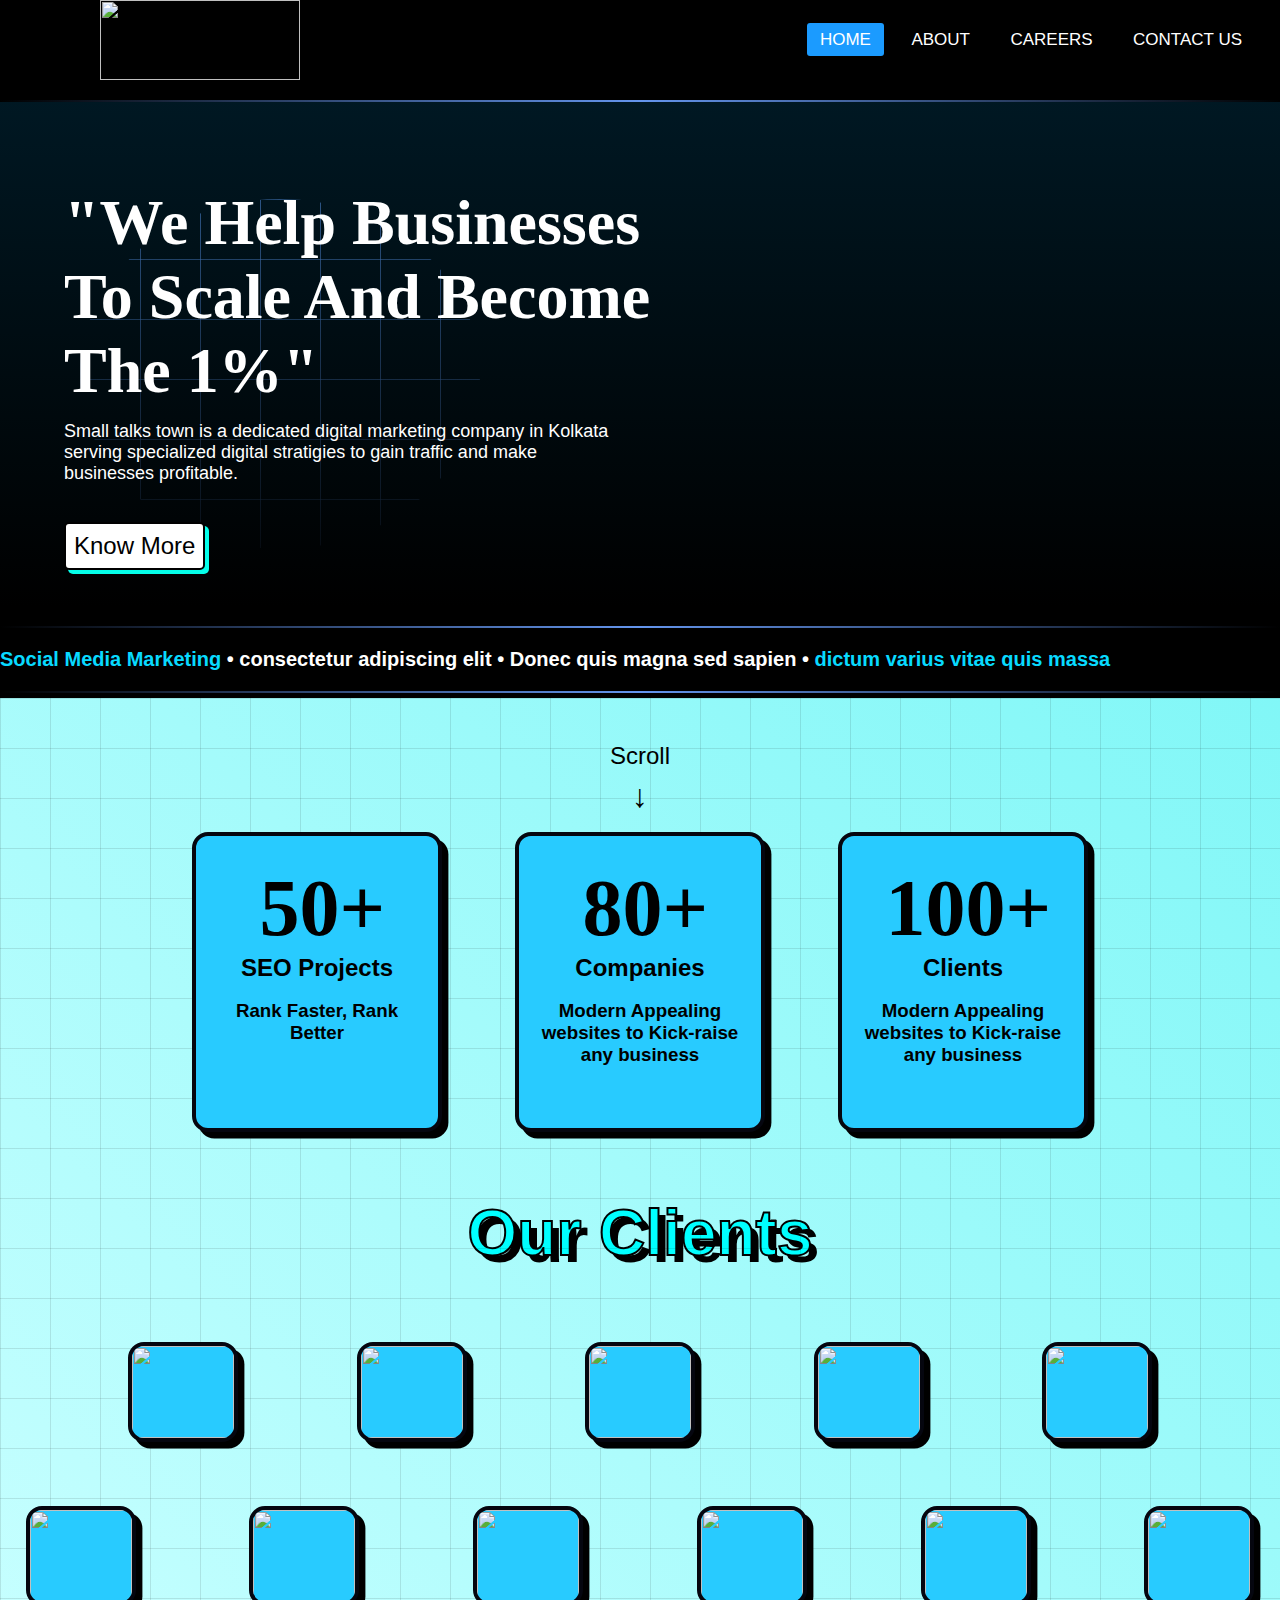
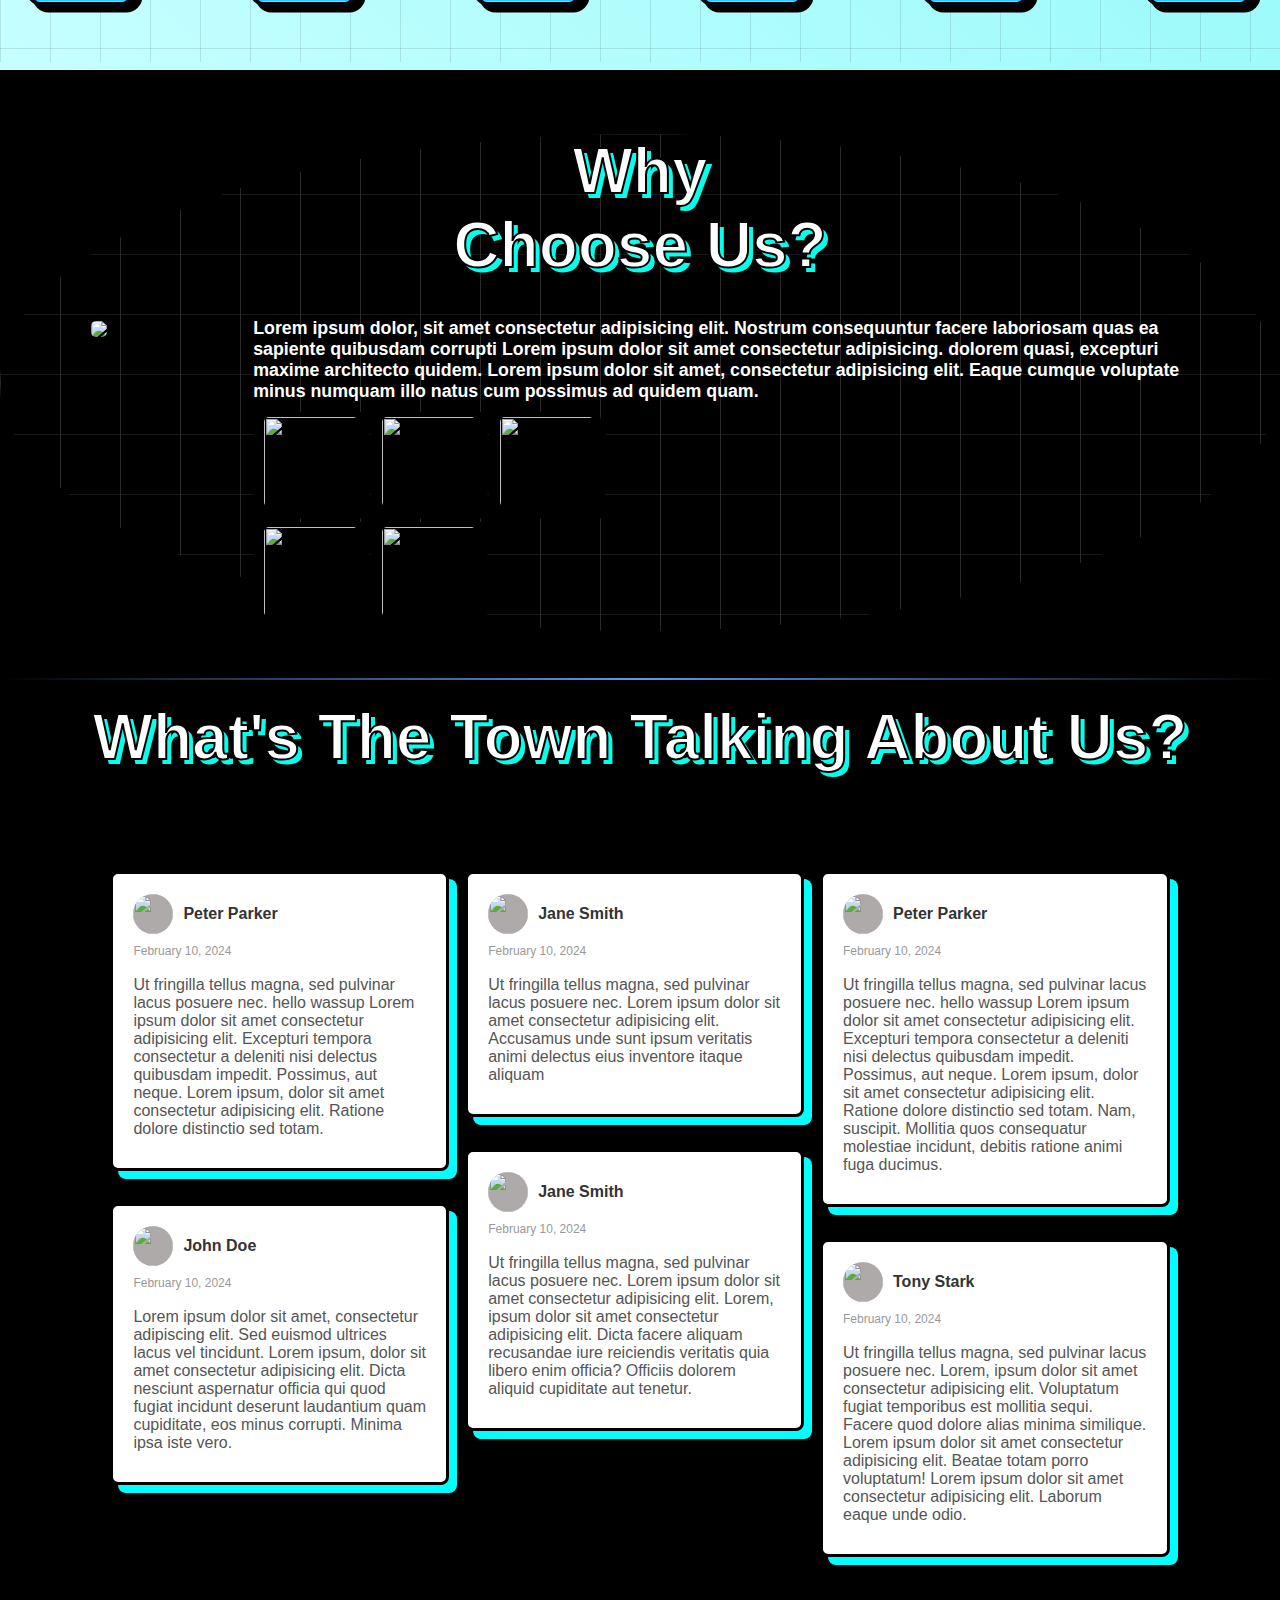
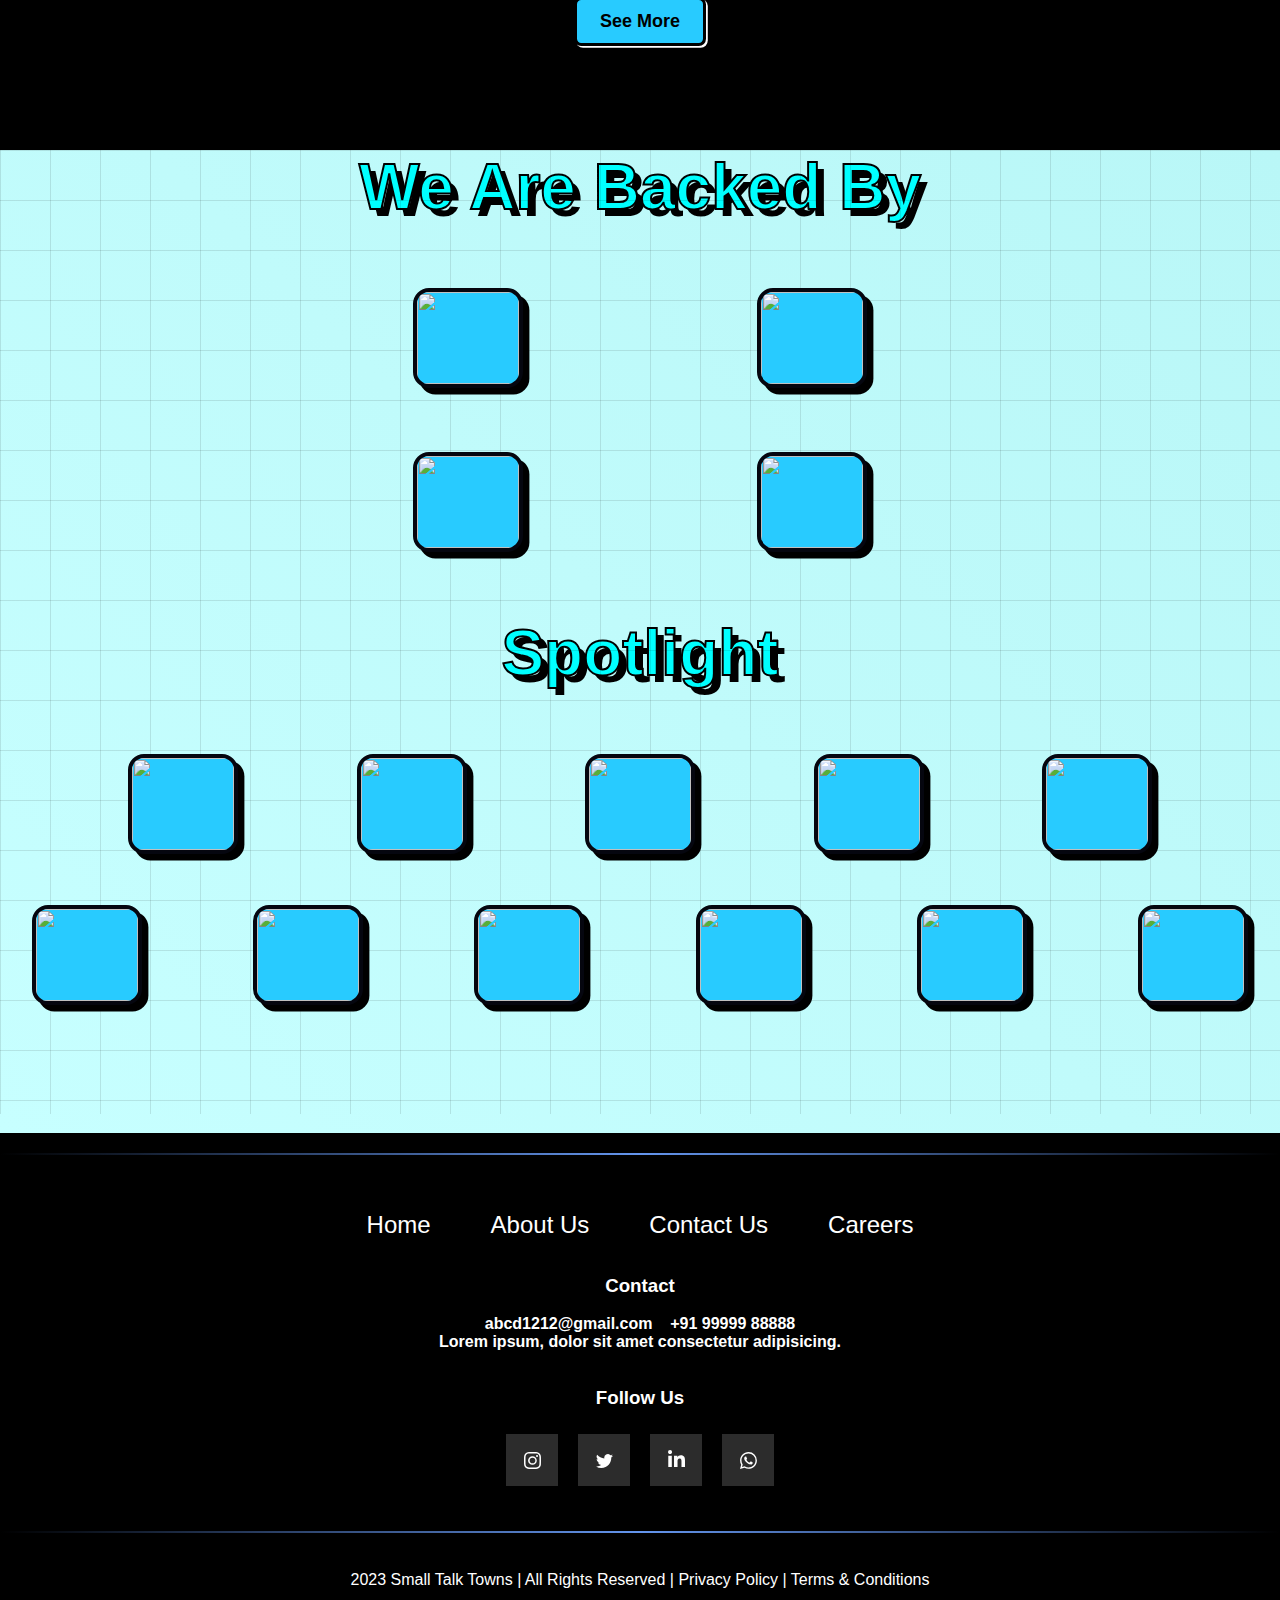
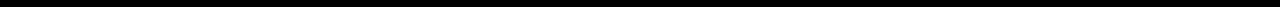
==== index.html @ f220e76e "changes" ====
<!DOCTYPE html>
<html lang="en" dir="ltr">

<head>
    <meta charset="utf-8">
    <title>Think Different</title>
    <meta name="viewport" content="width=device-width, initial-scale=1.0">
    <link rel="stylesheet" href="style.css">
    <link rel="stylesheet" href="https://cdnjs.cloudflare.com/ajax/libs/font-awesome/5.15.3/css/all.min.css"/>
</head>

<body>
    <nav id="home">
        <input type="checkbox" id="check">
        <label for="check" class="checkbtn">
            <i class="fas fa-bars"></i>
        </label>
        <label class="logo"><img src="assets/Thinklogo.png" height="80px" width="200px"></label>
        <ul id="wert">
            <li><a class="active" href="index.html">Home</a></li>
            <li><a href="about.html">About</a></li>
            <li><a href="careers.html">Careers</a></li>
            <li><a href="contact.html">Contact Us</a></li>
        </ul>
    </nav>
    <div class="main">
        <hr>
        <div class="gridlines">
        </div>
        <h1>"We Help Businesses <br> To Scale And
            Become <br> The 1%"
        </h1>
        <div class="sub-text">
            <p>Small talks town is a dedicated digital marketing company in Kolkata <br> serving specialized digital
                stratigies to gain traffic and make <br>
                businesses profitable.</p>
        </div>
        <div class="btn1">
            <button class="cta">Know More</button>
        </div>
        <br><br>
    </div>
    <hr>  
    <div class="scrolling-text-container">
        <div class="scrolling-text">
            <span class="highlight">Social Media Marketing</span> &bull; consectetur adipiscing elit &bull; Donec quis
            magna sed sapien &bull; <span class="highlight">dictum varius vitae quis massa</span>
        </div>
        <hr>
    </div>
    <div class="bgbro">
        <br>
        <p style="text-align: center; color: black; font-size: x-large;" class="prop">Scroll <br> <br>
            <span class="downarrow">&darr;</span>
        </p>
        <div class="next">
            <div class="card">
                <h1>50+</h1>
                <h2>SEO Projects</h2><br>
                <h3>Rank Faster, Rank Better
                </h3>
            </div>
            <div class="card">
                <h1>80+</h1>
                <h2>Companies</h2><br>
                <h3>Modern Appealing websites to Kick-raise any business
                </h3>
            </div>
            <div class="card">
                <h1>100+</h1>
                <h2>Clients</h2><br>
                <h3>Modern Appealing websites to Kick-raise any business
                </h3>
            </div>


        </div>
        <div class="bg2">
            <h1>
                <h2 style="text-align: center; color: rgb(0, 255, 255);
                font-size: 4rem;
                font-weight: bolder;
                font-family: sans-serif;
                -webkit-text-stroke: 2px #000000;
                text-shadow: 7px 7px 0px #000000;">Our Clients</h2>
            </h1>
            <br><br><br><br>
            <div class="ourClients">
                <div class="card-if">
                    <img src="assets/google-logo-9822.png">
                </div>
                <div class="card-if">
                    <img src="assets/logo-chatgpt-png-42635.png" alt="">
                </div>
                <div class="card-if">
                    <img src="assets/google-logo-9822.png" alt="">
                </div>
                <div class="card-if">
                    <img src="assets/whatsapp-logo-png-2259.png" alt="">
                </div>
                <div class="card-if">
                    <img src="assets/spotify-logo-png-7053.png" alt="">
                </div>
            </div>
            <div class="usClients">
                <div class="card-if">
                    <img src="assets/whatsapp-logo-png-2259.png" alt="">
                </div>
                <div class="card-if">
                    <img src="assets/logo-chatgpt-png-42635.png" alt="">
                </div>
                <div class="card-if">
                    <img src="assets/spotify-logo-png-7053.png" alt="">
                </div>
                <div class="card-if">
                    <img src="assets/whatsapp-logo-png-2259.png" alt="">
                </div>
                <div class="card-if">
                    <img src="assets/logo-chatgpt-png-42635.png" alt="">
                </div>
                <div class="card-if">
                    <img src="assets/spotify-logo-png-7053.png" alt="">
                </div>
            </div>
        </div>
    </div>
    <div class="chooseus">
        <div class="gridlines"></div>
        <h2 style="text-align: center; color: rgb(255, 255, 255);
        font-size: 4rem;
        font-weight: bolder;
        font-family: sans-serif;
        -webkit-text-stroke: 2px #000000;
        text-shadow: 5px 5px 0px #05ffea;">Why <br> Choose Us?</h2><br><br>
        <div class="abc">
            <div class="img1">
                <img src="assets/pexels-fauxels-3184357.jpg">
            </div>
            <div class="write">
                <div class="writup">
                    <h3>Lorem ipsum dolor, sit amet consectetur adipisicing elit. Nostrum consequuntur
                        facere laboriosam quas ea sapiente quibusdam corrupti Lorem ipsum dolor sit amet consectetur adipisicing.
                        dolorem quasi, excepturi maxime architecto quidem. Lorem ipsum dolor sit amet, consectetur adipisicing elit. Eaque cumque voluptate minus numquam illo natus cum possimus ad quidem quam.
                    </h3>
                </div>
                <div class="crds">
                    <div class="card-if"><img src="assets/2.jpg" alt=""></div>
                    <div class="card-if"><img src="assets/1.jpg" alt=""></div>
                    <div class="card-if"><img src="assets/4.jpg" alt=""></div>
                </div>
                <div class="crds">
                    <div class="card-if"><img src="assets/5.jpg" alt=""></div>
                    <div class="card-if"><img src="assets/3.jpg" alt=""></div>
                </div>
            </div>            
        </div>
    </div>
    <br><br>
    <hr>
    <div class="comments">
        <div class="talk">
            <h2 style="text-align: center; color: rgb(255, 255, 255);
            font-size: 4rem;
            font-weight: bolder;
            font-family: sans-serif;
            -webkit-text-stroke: 2px #000000;
            text-shadow: 5px 5px 0px #05ffea;">What's The Town Talking About Us?</h2>
        </div>
        <div class="users">
            <div class="column1">
                <div class="usecard">
                    <div class="user-info">
                        <img class="user-photo" src="">
                        <div class="user-name">Peter Parker</div>
                    </div>
                    <div class="comment-date">
                        February 10, 2024
                    </div><br>
                    <div class="comment-text">
                        Ut fringilla tellus magna, sed pulvinar lacus posuere nec. hello wassup Lorem ipsum dolor sit
                        amet
                        consectetur adipisicing elit. Excepturi tempora consectetur a deleniti nisi delectus quibusdam
                        impedit. Possimus, aut neque. Lorem ipsum, dolor sit amet consectetur adipisicing elit. Ratione
                        dolore distinctio sed totam.
                    </div>
                    
                </div>
                <div class="usecard">
                    <div class="user-info">
                        <img class="user-photo" src="" alt="">
                        <div class="user-name">John Doe</div>
                    </div>
                    <div class="comment-date">
                        February 10, 2024
                    </div><br>
                    <div class="comment-text">
                        Lorem ipsum dolor sit amet, consectetur adipiscing elit. Sed euismod ultrices lacus vel
                        tincidunt.
                        Lorem ipsum, dolor sit amet consectetur adipisicing elit. Dicta nesciunt aspernatur officia qui
                        quod
                        fugiat incidunt deserunt laudantium quam cupiditate, eos minus corrupti. Minima ipsa iste vero.
                    </div>
                </div>
            </div>
            <div class="column2">
                <div class="usecard">
                    <div class="user-info">
                        <img class="user-photo" src="" alt="">
                        <div class="user-name">Jane Smith</div>
                    </div>
                    <div class="comment-date">
                        February 10, 2024
                    </div><br>
                    <div class="comment-text">
                        Ut fringilla tellus magna, sed pulvinar lacus posuere nec. Lorem ipsum dolor sit amet
                        consectetur
                        adipisicing elit. Accusamus unde sunt ipsum veritatis animi delectus eius inventore itaque
                        aliquam
                    </div>
                </div>
                <div class="usecard">
                    <div class="user-info">
                        <img class="user-photo" src="" alt="">
                        <div class="user-name">Jane Smith</div>
                    </div>
                    <div class="comment-date">
                        February 10, 2024
                    </div><br>
                    <div class="comment-text">
                        Ut fringilla tellus magna, sed pulvinar lacus posuere nec. Lorem ipsum dolor sit amet
                        consectetur
                        adipisicing elit. Lorem, ipsum dolor sit amet consectetur adipisicing elit. Dicta facere aliquam
                        recusandae iure reiciendis veritatis quia libero enim officia? Officiis dolorem aliquid
                        cupiditate aut tenetur.
                    </div>
                </div>
            </div>
            <div class="column3">
                <div class="usecard">
                    <div class="user-info">
                        <img class="user-photo" src="">
                        <div class="user-name">Peter Parker</div>
                    </div>
                    <div class="comment-date">
                        February 10, 2024
                    </div><br>
                    <div class="comment-text">
                        Ut fringilla tellus magna, sed pulvinar lacus posuere nec. hello wassup Lorem ipsum dolor sit
                        amet
                        consectetur adipisicing elit. Excepturi tempora consectetur a deleniti nisi delectus quibusdam
                        impedit. Possimus, aut neque. Lorem ipsum, dolor sit amet consectetur adipisicing elit. Ratione
                        dolore distinctio sed totam. Nam, suscipit. Mollitia quos consequatur molestiae incidunt,
                        debitis
                        ratione animi fuga ducimus.
                    </div>
                </div>
                <div class="usecard">
                    <div class="user-info">
                        <img class="user-photo" src="" alt="">
                        <div class="user-name">Tony Stark</div>
                    </div>
                    <div class="comment-date">
                        February 10, 2024
                    </div><br>
                    <div class="comment-text">
                        Ut fringilla tellus magna, sed pulvinar lacus posuere nec.
                        Lorem, ipsum dolor sit amet consectetur adipisicing elit. Voluptatum fugiat temporibus est
                        mollitia sequi. Facere quod dolore alias minima similique. Lorem ipsum dolor sit amet
                        consectetur adipisicing elit. Beatae totam porro voluptatum! Lorem ipsum dolor sit amet
                        consectetur adipisicing elit. Laborum eaque unde odio.
                    </div>
                </div>
            </div>
        </div>
      <div class="nicebutton"><button class="nice">See More</button></div><br><br><br><br>
    </div>
    <div class="bgchange">
        <div class="backed">
            <div class="talk">
                <h2 style="text-align: center; color: rgb(0, 255, 255);
                font-size: 4rem;
                font-weight: bolder;
                font-family: sans-serif;
                -webkit-text-stroke: 2px #000000;
                text-shadow: 7px 7px 0px #000000;">We Are Backed By</h2>
            </div>
            <div class="cds">
                <div class="card-if plus">
                    <img src="assets/google-logo-9822.png">
                </div>
                <div class="card-if plus">
                    <img src="assets/spotify-logo-png-7053.png" alt="">
                </div>
            </div>
            <div class="cds">
                <div class="card-if plus">
                    <img src="assets/logo-chatgpt-png-42635.png">
                </div>
                <div class="card-if plus">
                    <img src="assets/spotify-logo-png-7053.png" alt="">
                </div>
            </div>
        </div>
        <div class="spotlight">
            <div class="talk plu">
                <h2 style="text-align: center; color: rgb(0, 255, 255);
                font-size: 4rem;
                font-weight: bolder;
                font-family: sans-serif;
                -webkit-text-stroke: 2px #000000;
                text-shadow: 7px 7px 0px #000000;">Spotlight</h2>
            </div>
            <div class="cds1">
                <div class="card-if">
                    <img src="assets/google-logo-9822.png">
                </div>
                <div class="card-if">
                    <img src="assets/spotify-logo-png-7053.png" alt="">
                </div>
                <div class="card-if">
                    <img src="assets/logo-chatgpt-png-42635.png" alt="">
                </div>
                <div class="card-if">
                    <img src="assets/spotify-logo-png-7053.png" alt="">
                </div>
                <div class="card-if">
                    <img src="assets/google-logo-9822.png">
                </div>
            </div>
            <div class="cds2">
                <div class="card-if">
                    <img src="assets/whatsapp-logo-png-2259.png" alt="">
                </div>
                <div class="card-if">
                    <img src="assets/logo-chatgpt-png-42635.png" alt="">
                </div>
                <div class="card-if">
                    <img src="assets/whatsapp-logo-png-2259.png">
                </div>
                <div class="card-if">
                    <img src="assets/whatsapp-logo-png-2259.png" alt="">
                </div>
                <div class="card-if">
                    <img src="assets/logo-chatgpt-png-42635.png" alt="">
                </div>
                <div class="card-if">
                    <img src="assets/whatsapp-logo-png-2259.png">
                </div>
            </div>
        </div>
    </div>
    <hr><br><br>
    <footer>
        <div class="hme">
            <ul>
                <li><a href="index.html">Home</a></li>
                <li><a href="about.html">About Us</a>
                </li>
                <li><a href="contact.html">Contact Us</a></li>
                <li><a href="careers.html">Careers</a></li>
            </ul>
        </div><br><br>
        <h3>
            Contact
        </h3><br>
        <h4>
            abcd1212@gmail.com &nbsp;&nbsp; +91 99999 88888 <br>
            Lorem ipsum, dolor sit amet consectetur adipisicing.
        </h4><br> <br>
        <h3>Follow Us</h3>
        <div class="follow">
            <a href="" class="socialContainer containerOne">
                <svg class="socialSvg instagramSvg" viewBox="0 0 16 16">
                    <path
                        d="M8 0C5.829 0 5.556.01 4.703.048 3.85.088 3.269.222 2.76.42a3.917 3.917 0 0 0-1.417.923A3.927 3.927 0 0 0 .42 2.76C.222 3.268.087 3.85.048 4.7.01 5.555 0 5.827 0 8.001c0 2.172.01 2.444.048 3.297.04.852.174 1.433.372 1.942.205.526.478.972.923 1.417.444.445.89.719 1.416.923.51.198 1.09.333 1.942.372C5.555 15.99 5.827 16 8 16s2.444-.01 3.298-.048c.851-.04 1.434-.174 1.943-.372a3.916 3.916 0 0 0 1.416-.923c.445-.445.718-.891.923-1.417.197-.509.332-1.09.372-1.942C15.99 10.445 16 10.173 16 8s-.01-2.445-.048-3.299c-.04-.851-.175-1.433-.372-1.941a3.926 3.926 0 0 0-.923-1.417A3.911 3.911 0 0 0 13.24.42c-.51-.198-1.092-.333-1.943-.372C10.443.01 10.172 0 7.998 0h.003zm-.717 1.442h.718c2.136 0 2.389.007 3.232.046.78.035 1.204.166 1.486.275.373.145.64.319.92.599.28.28.453.546.598.92.11.281.24.705.275 1.485.039.843.047 1.096.047 3.231s-.008 2.389-.047 3.232c-.035.78-.166 1.203-.275 1.485a2.47 2.47 0 0 1-.599.919c-.28.28-.546.453-.92.598-.28.11-.704.24-1.485.276-.843.038-1.096.047-3.232.047s-2.39-.009-3.233-.047c-.78-.036-1.203-.166-1.485-.276a2.478 2.478 0 0 1-.92-.598 2.48 2.48 0 0 1-.6-.92c-.109-.281-.24-.705-.275-1.485-.038-.843-.046-1.096-.046-3.233 0-2.136.008-2.388.046-3.231.036-.78.166-1.204.276-1.486.145-.373.319-.64.599-.92.28-.28.546-.453.92-.598.282-.11.705-.24 1.485-.276.738-.034 1.024-.044 2.515-.045v.002zm4.988 1.328a.96.96 0 1 0 0 1.92.96.96 0 0 0 0-1.92zm-4.27 1.122a4.109 4.109 0 1 0 0 8.217 4.109 4.109 0 0 0 0-8.217zm0 1.441a2.667 2.667 0 1 1 0 5.334 2.667 2.667 0 0 1 0-5.334z">
                    </path>
                </svg>
            </a>

            <a href="" class="socialContainer containerTwo">
                <svg class="socialSvg twitterSvg" viewBox="0 0 16 16">
                    <path
                        d="M5.026 15c6.038 0 9.341-5.003 9.341-9.334 0-.14 0-.282-.006-.422A6.685 6.685 0 0 0 16 3.542a6.658 6.658 0 0 1-1.889.518 3.301 3.301 0 0 0 1.447-1.817 6.533 6.533 0 0 1-2.087.793A3.286 3.286 0 0 0 7.875 6.03a9.325 9.325 0 0 1-6.767-3.429 3.289 3.289 0 0 0 1.018 4.382A3.323 3.323 0 0 1 .64 6.575v.045a3.288 3.288 0 0 0 2.632 3.218 3.203 3.203 0 0 1-.865.115 3.23 3.23 0 0 1-.614-.057 3.283 3.283 0 0 0 3.067 2.277A6.588 6.588 0 0 1 .78 13.58a6.32 6.32 0 0 1-.78-.045A9.344 9.344 0 0 0 5.026 15z">
                    </path>
                </svg>
            </a>

            <a href="" class="socialContainer containerThree">
                <svg class="socialSvg linkdinSvg" viewBox="0 0 448 512">
                    <path
                        d="M100.28 448H7.4V148.9h92.88zM53.79 108.1C24.09 108.1 0 83.5 0 53.8a53.79 53.79 0 0 1 107.58 0c0 29.7-24.1 54.3-53.79 54.3zM447.9 448h-92.68V302.4c0-34.7-.7-79.2-48.29-79.2-48.29 0-55.69 37.7-55.69 76.7V448h-92.78V148.9h89.08v40.8h1.3c12.4-23.5 42.69-48.3 87.88-48.3 94 0 111.28 61.9 111.28 142.3V448z">
                    </path>
                </svg>
            </a>

            <a href="" class="socialContainer containerFour">
                <svg class="socialSvg whatsappSvg" viewBox="0 0 16 16">
                    <path
                        d="M13.601 2.326A7.854 7.854 0 0 0 7.994 0C3.627 0 .068 3.558.064 7.926c0 1.399.366 2.76 1.057 3.965L0 16l4.204-1.102a7.933 7.933 0 0 0 3.79.965h.004c4.368 0 7.926-3.558 7.93-7.93A7.898 7.898 0 0 0 13.6 2.326zM7.994 14.521a6.573 6.573 0 0 1-3.356-.92l-.24-.144-2.494.654.666-2.433-.156-.251a6.56 6.56 0 0 1-1.007-3.505c0-3.626 2.957-6.584 6.591-6.584a6.56 6.56 0 0 1 4.66 1.931 6.557 6.557 0 0 1 1.928 4.66c-.004 3.639-2.961 6.592-6.592 6.592zm3.615-4.934c-.197-.099-1.17-.578-1.353-.646-.182-.065-.315-.099-.445.099-.133.197-.513.646-.627.775-.114.133-.232.148-.43.05-.197-.1-.836-.308-1.592-.985-.59-.525-.985-1.175-1.103-1.372-.114-.198-.011-.304.088-.403.087-.088.197-.232.296-.346.1-.114.133-.198.198-.33.065-.134.034-.248-.015-.347-.05-.099-.445-1.076-.612-1.47-.16-.389-.323-.335-.445-.34-.114-.007-.247-.007-.38-.007a.729.729 0 0 0-.529.247c-.182.198-.691.677-.691 1.654 0 .977.71 1.916.81 2.049.098.133 1.394 2.132 3.383 2.992.47.205.84.326 1.129.418.475.152.904.129 1.246.08.38-.058 1.171-.48 1.338-.943.164-.464.164-.86.114-.943-.049-.084-.182-.133-.38-.232z">
                    </path>
                </svg>
            </a>
        </div>
        <hr> <br>
        2023 Small Talk Towns | All Rights Reserved | Privacy Policy | Terms & Conditions
        <br> <br>
    </footer>
</body>

</html>
---- style.css ----
@font-face {
  font-family: 'trap';
  src: url('/Trap_V1.1/Trap-SemiBold.otf') format('opentype');
  font-weight: normal;
  font-style: normal;
}
p{
  font-size: 18px;
}
@media screen and (max-width: 768px) {
  .users {
    display: flex;
    flex-direction: column;
    padding-left: 5%;
    padding-right: 5%;
    padding-top: 5%;
  }
  body{
    height: 100%;
    width: 100%;
  }


  .column1,
  .column2,
  .column3 {
    display: flex;
    flex-direction: column;
    gap: 1rem;
    align-items: center;
    min-width: 100%;
  }
  .next {
    display: flex;
    flex-direction: column;
    gap: 20px;
    /* Adjust the gap for smaller screens */
    padding-left: 5%;
    padding-right: 5%;
    padding-bottom: 5%;
    overflow: hidden;
  }
  .main .gridlines {
    width: 40vh;
    height: 50vh;
    margin-left: 1rem;
    margin-top: 5%;
    border-radius: 50%;
    position: absolute;
    z-index: -1;
    background-size: 40px 40px;
    background-image:
      linear-gradient(rgba(100, 148, 237, 0.555) 1px, transparent 1px),
      linear-gradient(90deg, rgba(100, 148, 237, 0.63) 1px, transparent 1px);
  }
  .sub-text{
    padding-right: 5%;
  }
  p{
    font-size: 18px;
  }

  h1 {
    font-size: 3rem;
  }
  .chooseus .abc .write .crds .card-if {
    position: relative;
    width: 90px;
    height: 75px;
    background: black;
    border: 2px black solid;
    padding: 0rem;
    border-radius: 0rem;
    overflow: hidden;
    color: black;
  }
  
  .downarrow {
    font-size: 1.5rem;
  }

  .cta:hover {
    font-size: 1.6rem;
  }

  .chooseus .abc .img1 img {
    height: 20%;
    width: 190%;
  }

  .abc {
    flex-direction: column;
  }
  .pra{
    width: 200%;
    overflow: hidden;
  }

  .abc .write {
    padding: 2%;
    font-size: 0.8rem;
  }

  .crds {
    width: 100%;
    height: 70%;
    overflow: hidden;
    padding-left: 2%;
  }

  .crds .card-if{
    width: 90px;
    height: 60px;
  }

  .feed {
    width: 80px;
    height: 80px;
  }

  .card-client {
    width: 10rem;
  }
  .cds{
    width: 100%;
    padding-bottom: 5%;
  }
  .cds .plus{
    width: 110px;
    height: 110px;
    margin-left: 8%;
    margin-top: 5%;
  }
  .bg2{
    width: 100%;
    overflow: hidden;
  }
  .bgchange{
    overflow: hidden;
  }
  .spotlight .plu{
    padding-right: 60%;
  }
  .hme ul{
    width: 100%;
    display: flex;
    flex-direction: column;
  }
  .hme ul li{
    margin-top: 3%;
  }
  .spotlight{
    width: 250%;
    overflow: hidden;
  }
  .ourClients{
    position: relative;
    display: flex;
    flex-direction: row;
    row-gap: 0.2rem;
    width: 250%;
    overflow: hidden;
  }
  .usClients{
    width: 250%;
    overflow: hidden;
  }
  .cards{
    display: flex;
    flex-direction: column;
  }
  .mem1{
    display: flex;
    flex-direction: column;
  }
  .mem2{
    display: flex;
    flex-direction: column-reverse;
  }
  .mem3{
    display: flex;
    flex-direction: column;
  }
  .gems{
    width: 100%;
    overflow: hidden;
  }
  

  .card-if {
    width: 90px;
    height: 50px;
    background: black;
    margin-bottom: 5%;
    border: 2px black solid;
    border-radius: 0rem;
    overflow: hidden;
    color: black;
  }
  .abc {
    flex-direction: column;
    width: 100%;
  }
  .chooseus{
    width: 100%;
    overflow: hidden;
  }

  
  


  .write {
    width: 100%;
    padding: 0;
  }

  .writup {
    padding-top: 5%;
    padding-left: 5%;
    padding-right: 5%;
    padding-bottom: 5%;
    font-size: 0.8rem;
    text-align: left;
    color: #ffff;
  }
  .checkbtn {
    display: block;
  }

  nav ul {
    left: 0;
    z-index: 1;
  }

  nav ul li {
    display: block;
    padding-right: 5%;
    line-height: 30px;
    z-index: 10;
  }

  nav ul li a {
    font-size: 16px;
    z-index: 1;
  }

  .cta:hover {
    font-size: 1.8rem;
  }
  label.logo img {
    width: 150px;
    height: auto ;
    margin-left: 0;
    font-weight: bold;
  }
  label.logo {
    padding-left: 5px;
    /* Adjust padding for medium screens */
  }

}

/* Add a media query for medium screens */
@media (max-width: 952px) {
  label.logo {
    font-size: 25px;
    /* Adjust font size for medium screens */
    padding-left: 5px;
    /* Adjust padding for medium screens */
  }

  nav ul li a {
    font-size: 15px;
    /* Adjust font size for medium screens */
    z-index: 1;
  }
}

* {
  font-family: 'trap', sans-serif;
  padding: 0;
  margin: 0;
  text-decoration: none;
  list-style: none;
  box-sizing: border-box;
}

body {
  font-family: montserrat;
  background-color: #000000;
  color: #ffff;

}

.main {
  width: 100%;
  height: 100%;
  background: linear-gradient(to bottom, rgba(0, 174, 255, 0.137), black) transparent;
}

.main h1 {
  font-size: 4rem;
}

.gridlines {
  border-radius: 50%;
  width: 400px;
  height: 350px;
  margin-left: 5rem;
  margin-top: 4.8rem;
  color: wheat;
  position: absolute;
  z-index: -1;
  background-size: 60px 60px;
  background-image:
    linear-gradient(rgba(100, 148, 237, 0.555) 1px, transparent 1px),
    linear-gradient(90deg, rgba(100, 148, 237, 0.63) 1px, transparent 1px);
}


nav{
  background: #000000;
  height: 80px;
  width: 100%;
}
label.logo{
  color: white;
  font-size: 35px;
  line-height: 80px;
  padding: 0 100px;
  font-weight: bold;
}
nav ul{
  float: right;
  margin-right: 20px;
}
nav ul li{
  display: inline-block;
  line-height: 80px;
  margin: 0 5px;
}
nav ul li a{
  color: white;
  font-size: 17px;
  padding: 7px 13px;
  border-radius: 3px;
  text-transform: uppercase;
}
a.active,a:hover{
  background: #1b9bff;
  transition: .5s;
}
.checkbtn{
  font-size: 30px;
  color: white;
  float: right;
  line-height: 80px;
  margin-right: 40px;
  cursor: pointer;
  display: none;
}
#check{
  display: none;
}
@media (max-width: 952px){
  label.logo{
    font-size: 30px;
    padding-left: 10px;
  }
  nav ul li a{
    font-size: 16px;
    z-index: 1;
  }
}
@media (max-width: 858px){
  .checkbtn{
    display: block;
  }
  nav ul{
    position: fixed;
    width: 100%;
    height: 100vh;
    background: #000000;
    top: 80px;
    left: -100%;
    text-align: center;
    transition: all .5s;
    z-index: 1;
  }
  nav ul li{
    display: block;
    margin: 50px 0;
    line-height: 30px;
    z-index: 1;
  }
  nav ul li a{
    font-size: 20px;
    z-index: 1;
  }
  a:hover,a.active{
    background: none;
    color: #0082e6;
  }
  #check:checked ~ ul{
    left: 0;
  }
}


.btn1 {
  padding-left: 5%;
  padding-top: 3%;
}

.cta {
  background: white;
  font-size: 1.5rem;
  box-shadow: 4px 4px 0px 0px #05ffea;
  cursor: pointer;
  border: 2px solid #000000;
  border-radius: 5px;
  padding: 0.5rem;
}

.cta:hover {
  font-size: 1.7rem;
  transition: 0.1s ease-in-out;
}

section {
  background: url(bg1.jpg) no-repeat;
  background-size: cover;
  height: calc(100vh - 80px);
}

h1 {
  padding-top: 5%;
  padding-left: 5%;
  padding: auto;
  font-size: 5rem;
  font-family: 'trap';
}

.sub-text {
  padding-left: 5%;
  padding-top: 1%;
}


.downarrow {
  font-size: 2rem;
  font-weight: bolder;
  position: relative;
  height: 1vh;
  display: flex;
  flex-direction: column;
  color: black;
  bottom: 20px;
  animation: bounce 0.9s infinite;
}

@keyframes bounce {

  0%,
  20%,
  50%,
  80%,
  100% {
    transform: translateY(0);
  }

  40% {
    transform: translateY(-10px);
  }

  60% {
    transform: translateY(-5px);
  }
}


.bgbro {
  width: 100%;
  height: 100%;
  background: linear-gradient(45deg,
      rgb(199, 255, 255),
      rgb(129, 247, 247));
  box-shadow: 0 4px 8px rgba(0, 0, 0, 0.1);
  padding-bottom: 5%;
}

.bgbro::before {
  content: "";
  position: absolute;
  width: 100%;
  height: 100%;
  background-image: linear-gradient(90deg,
      rgba(0, 0, 0, 0.1) 1px,
      transparent 1px),
    linear-gradient(rgba(0, 0, 0, 0.1) 1px, transparent 1px);
  background-size: 50px 50px;
  padding-bottom: 5%;
}

.bgchange {
  width: 100%;
  height: 100%;
  background: linear-gradient(45deg,
      rgb(199, 255, 255),
      rgb(185, 247, 247));
  box-shadow: 0 4px 8px rgba(0, 0, 0, 0.1);
  padding-bottom: 5%;
}

.bgchange::before {
  content: "";
  position: absolute;
  width: 100%;
  height: 100%;
  background-image: linear-gradient(90deg,
      rgba(0, 0, 0, 0.1) 1px,
      transparent 1px),
    linear-gradient(rgba(0, 0, 0, 0.1) 1px, transparent 1px);
  background-size: 50px 50px;
  padding-bottom: 5%;
}

.spotlight {
  padding-top: 5%;
}

.card {
  position: relative;
  width: 250px;
  height: 300px;
  background: #28CBFF;
  padding: 1rem;
  border-radius: 1rem;
  border: 0.5vmin solid #05060f;
  box-shadow: 0.4rem 0.4rem #000000;
  overflow: hidden;
  color: black;
}

.next {
  display: flex;
  align-items: center;
  justify-content: space-between;
  padding-top: 2%;
  padding-left: 15%;
  padding-right: 15%;

}

.usClients {
  display: flex;
  align-items: center;
  justify-content: space-between;
  padding-right: 2%;
  padding-left: 2%;
}

.ourClients {
  display: flex;
  align-items: center;
  justify-content: space-between;
  padding-left: 10%;
  padding-right: 10%;
  padding-bottom: 5%;

}

.card-if img {
  position: absolute;
  top: 0;
  left: 0;
  width: 100%;
  height: 100%;
  object-fit: contain;
}

.word {
  color: #ffff;
  padding-top: 5%;
  padding-left: 35%;
  text-align: center;

}


.scrolling-text-container {
  width: 100%;
  height: 50px;
  /* Adjust height as needed */
  overflow: hidden;
}

.scrolling-text {
  white-space: nowrap;
  animation: scrolling 15s linear infinite;
  font-size: 20px;
  font-weight: bold;
  color: #fff;
}

.highlight {
  color: rgb(8, 218, 255);
}

@keyframes scrolling {
  0% {
    transform: translateX(100%);
  }

  100% {
    transform: translateX(-100%);
  }
}

.chooseus img {
  border-radius: 8px;
  border: solid #000000;
  margin-left: 5%;
  height: 45vh;
  width: 27vw;
}

.chooseus {
  width: 100%;
  padding-top: 5%;
  position: relative;
}

.abc {
  display: flex;
  box-sizing: border-box;
}

.img1 {
  width: 50vw;
  position: relative;
  justify-content: center;
  align-items: center;
  text-align: center;
  /* border: 5px solid red; */
}

.img1 img {
  position: relative;
  width: auto;
  image-orientation: inherit;
}

.write {
  height: auto;
  width: auto;
  padding-left: 5%;
  padding-right: 5%;
  padding-top: 0%;
  font-size: 0.95rem;
}

.crds {
  display: flex;
  padding-top: 1%;
  gap: 0.5rem;
  align-items: start;
  padding-bottom: 0%;
}



.chooseus h1 {
  text-align: center;
}

.feed {
  position: relative;
  cursor: pointer;
  width: 120px;
  height: 120px;
  background: rgb(255, 255, 255);
  border-radius: 5px;
  border: 1px solid rgba(0, 0, 255, .2);
  transition: all .2s;
  box-shadow: 12px 12px 2px 1px rgba(0, 0, 255, .2);
}

.feed:hover {
  box-shadow: -12px 12px 2px -1px rgba(0, 0, 255, .2);
}

.card-client {
  width: 13rem;
  padding-top: 25px;
  padding-bottom: 25px;
  padding-left: 20px;
  padding-right: 20px;
  border: 4px solid #fff;
  box-shadow: 0 6px 10px rgba(207, 212, 222, 1);
  border-radius: 10px;
  text-align: center;
  color: #fff;
  font-family: "Poppins", sans-serif;
  transition: all 0.3s ease;
}

.card-client:hover {
  transform: translateY(-10px);
}

.user-picture {
  overflow: hidden;
  object-fit: cover;
  width: 5rem;
  height: 5rem;
  border: 4px solid #00ffff;
  border-radius: 999px;
  display: flex;
  justify-content: center;
  align-items: center;
  margin: auto;
}

.user-picture svg {
  width: 2.5rem;
  fill: currentColor;
}

.name-client {
  margin: 0;
  margin-top: 20px;
  font-weight: 600;
  font-size: 18px;
}

.name-client span {
  display: block;
  font-weight: 200;
  font-size: 16px;
}

.social-media:before {
  content: " ";
  display: block;
  width: 100%;
  height: 2px;
  margin: 20px 0;
  background: #7cdacc;
}

.social-media a {
  position: relative;
  margin-right: 15px;
  text-decoration: none;
  color: inherit;
}

.social-media a:last-child {
  margin-right: 0;
}

.social-media a svg {
  width: 1.1rem;
  fill: currentColor;
}

/*-- Tooltip Social Media --*/
.tooltip-social {
  background: #000000;
  display: block;
  position: absolute;
  bottom: 0;
  left: 50%;
  padding: 0.5rem 0.4rem;
  border-radius: 5px;
  font-size: 0.8rem;
  font-weight: 600;
  opacity: 0;
  pointer-events: none;
  transform: translate(-50%, -90%);
  transition: all 0.2s ease;
  z-index: 1;
}

.tooltip-social:after {
  content: " ";
  position: absolute;
  bottom: 1px;
  left: 50%;
  border: solid;
  border-width: 10px 10px 0 10px;
  border-color: transparent;
  transform: translate(-50%, 100%);
}

.social-media a .tooltip-social:after {
  border-top-color: #262626;
}

.social-media a:hover .tooltip-social {
  opacity: 1;
  transform: translate(-50%, -130%);
}

.shadow {
  position: absolute;
  top: 0;
  left: 0;
  height: 100%;
  width: 100%;
  background: hsl(226, 25%, 69%);
  border-radius: 8px;
  filter: blur(2px);
  will-change: transform;
  transform: translateY(2px);
  transition: transform 600ms cubic-bezier(0.3, 0.7, 0.4, 1);
}

.edge {
  position: absolute;
  top: 0;
  left: 0;
  height: 100%;
  width: 100%;
  border-radius: 8px;
  background: linear-gradient(to right,
      hsl(248, 39%, 39%) 0%,
      hsl(248, 39%, 49%) 8%,
      hsl(248, 39%, 39%) 92%,
      hsl(248, 39%, 29%) 100%);
}

.front {
  display: block;
  position: relative;
  border-radius: 8px;
  background: hsl(248, 53%, 58%);
  padding: 16px 32px;
  color: white;
  font-family: -apple-system, BlinkMacSystemFont, "Segoe UI", Roboto, Oxygen,
    Ubuntu, Cantarell, "Open Sans", "Helvetica Neue", sans-serif;
  font-weight: 600;
  text-transform: uppercase;
  letter-spacing: 1.5px;
  font-size: 1rem;
  transform: translateY(-4px);
  transition: transform 600ms cubic-bezier(0.3, 0.7, 0.4, 1);
}

.pushable:hover {
  filter: brightness(110%);
}

.pushable:hover .front {
  transform: translateY(-6px);
  transition: transform 250ms cubic-bezier(0.3, 0.7, 0.4, 1.5);
}

.pushable:active .front {
  transform: translateY(-2px);
  transition: transform 34ms;
}

.pushable:hover .shadow {
  transform: translateY(4px);
  transition: transform 250ms cubic-bezier(0.3, 0.7, 0.4, 1.5);
}

.pushable:active .shadow {
  transform: translateY(1px);
  transition: transform 34ms;
}

.pushable:focus:not(:focus-visible) {
  outline: none;
}

.bro {
  margin-top: 5%;
  margin-left: 45%;
}

.cds {
  display: flex;
  flex-direction: row;
  align-items: center;
  justify-content:space-evenly;
  padding-left: 14%;
  padding-right: 14%;
  padding-top: 5%;
}


.cds1 {
  display: flex;
  align-items: center;
  justify-content: space-between;
  padding-left: 10%;
  padding-right: 10%;
  padding-top: 5%;
}

.cds2 {
  display: flex;
  align-items: center;
  justify-content: space-between;
  padding-left: 2.5%;
  padding-right: 2.5%;
  padding-top: 4%;
}

.talk {
  width: 100%;
  text-align: center;
}

.feed img {
  position: absolute;
  top: 0;
  left: 0;
  width: 100%;
  height: 100%;
  object-fit: contain;
}

footer {
  margin-top: 0;
  text-align: center;
  bottom: 0;
  width: 100%;
  background-color: #000000;
  color: white;

}

.hme {
  padding-top: 0%;
}

.hme ul {
  display: flex;
  align-items: center;
  justify-content: center;
}

.hme ul li {
  list-style: none;
  text-decoration: none;
  font-size: 1.5rem;
  gap: 2rem;
  color: white;
  padding: 0px 30px;
  background-color: #000000;
}

.hme ul li a {
  text-decoration: none;
  color: white;
  background-color: #000000;

}

.follow {
  width: fit-content;
  height: fit-content;
  background-color: #000000;
  display: flex;
  align-items: center;
  justify-content: center;
  padding: 25px 25px;
  gap: 20px;
  box-shadow: 0px 0px 20px rgba(0, 0, 0, 0.055);
  margin: auto;
}

/* for all social containers*/
.socialContainer {
  width: 52px;
  height: 52px;
  background-color: rgb(44, 44, 44);
  display: flex;
  align-items: center;
  justify-content: center;
  overflow: hidden;
  transition-duration: .3s;
}

/* instagram*/
.containerOne:hover {
  background-color: #d62976;
  transition-duration: .3s;
}

/* twitter*/
.containerTwo:hover {
  background-color: #00acee;
  transition-duration: .3s;
}

/* linkdin*/
.containerThree:hover {
  background-color: #0072b1;
  transition-duration: .3s;
}

/* Whatsapp*/
.containerFour:hover {
  background-color: #128C7E;
  transition-duration: .3s;
}

.socialContainer:active {
  transform: scale(0.9);
  transition-duration: .3s;
}

.socialSvg {
  width: 17px;
}

.socialSvg path {
  fill: rgb(255, 255, 255);
}

.socialContainer:hover .socialSvg {
  animation: slide-in-top 0.3s both;
}

@keyframes slide-in-top {
  0% {
    transform: translateY(-50px);
    opacity: 0;
  }

  100% {
    transform: translateY(0);
    opacity: 1;
  }
}


.card-if {
  position: relative;
  width: 110px;
  height: 100px;
  background: #28CBFF;
  /* padding: 1rem; */
  border-radius: 1rem;
  border: 0.5vmin solid #05060f;
  box-shadow: 0.4rem 0.4rem #000000;
  overflow: hidden;
  color: black;
}

.chooseus .abc .write .crds .card-if {
  position: relative;
  width: 110px;
  height: 100px;
  background: black;
  border: 2px black solid;
  padding: 0rem;
  border-radius: 0rem;
  overflow: hidden;
  color: black;
}

.crds .card-if img {
  height: 96px;
  width: 100px;

}

.pricing-block-content {
  display: flex;
  height: 100%;
  flex-direction: column;
  gap: 0.5rem;
}

.pricing-plan {
  color: #05060f;
  font-size: 1.3rem;
  line-height: 1.25;
  font-weight: 700;
}

.price-value {
  display: flex;
  color: #05060f;
  font-size: 1.8rem;
  line-height: 1.25;
  font-weight: 700;
}

.pricing-note {
  opacity: 0.8;
}

.check-list {
  display: flex;
  flex-direction: column;
  gap: 0.5rem;
  margin-top: 0.5rem;
}

.check-list-item {
  display: flex;
  align-items: center;
  gap: 4px;
}

hr {
  border: none;
  height: 2px;
  background: linear-gradient(to right, black, cornflowerblue, black);
  margin: 20px 0;
}

/* SpyroSigma : Making changes below for about us page */


/* About us page */
.team {
  background-color: #000000;
}

.img5 {
  position: relative;
  width: 100%;
  height: 80vh;
  overflow: hidden;
  align-items: center;
  justify-content: center;
}

.aboutimg {
  width: 100%;
  height: 100%;
  object-fit: cover;
  opacity: 0.2;
  filter: grayscale(100%);
}

.img-text {
  position: absolute;
  top: 50%;
  left: 50%;
  transform: translate(-50%, -50%);
  text-align: center;
  color: rgb(0, 255, 255);
  font-size: 4rem;
  font-weight: bolder;
  font-family: sans-serif;
  -webkit-text-stroke: 2px #000000;
  text-shadow: 7px 7px 0px #000000;
  background-color: transparent;
}

.gems {
  width: 100%;
  height: 100%;
  background: linear-gradient(45deg,
      rgb(125, 255, 255),
      rgb(185, 247, 247));
  box-shadow: 0 4px 8px rgba(0, 0, 0, 0.1);

}

.gems::before {
  content: "";
  position: absolute;
  width: 100%;
  height: 100%;
  background-image: linear-gradient(90deg,
      rgba(0, 0, 0, 0.1) 1px,
      transparent 1px),
    linear-gradient(rgba(0, 0, 0, 0.1) 1px, transparent 1px);
  background-size: 50px 50px;
}

.mem1,
.mem2,
.mem3 {
  display: flex;
  align-items: center;
  justify-content: space-between;
  padding-left: 10%;
  padding-right: 10%;
  padding-top: 5%;
  padding-bottom: 5%;

}

.mem1 img,
.mem2 img,
.mem3 img {
  width: auto;
  height: 12rem;
  border-radius: 10px;
  object-fit: cover;
  border: 2px solid #fff;
  box-shadow: 0px 0px 10px 0px white;

}

.cards {
  display: flex;
  gap: 3rem;
  align-items: center;
  text-align: center;
  justify-content: space-between;
  padding-left: 5%;
  padding-right: 5%;
  padding-top: 5%;
  padding-bottom: 5%;
}

.card {
  text-align: center;
}

.nicebutton {
  padding: 2rem;
  margin: auto;
  text-align: center;
  align-items: center;
  justify-content: center;
}

.nice {
  /* background: aqua; */
  background: #28CBFF;
  font-family: inherit;
  padding: 0.6em 1.3em;
  font-weight: 900;
  font-size: 18px;
  border: 3px solid black;
  border-radius: 0.4em;
  box-shadow: 0.1em 0.1em white;
  cursor: pointer;
}

.nice:hover {
  transform: translate(-0.05em, -0.05em);
  box-shadow: 0.15em 0.15em white;
}

.nice:active {
  transform: translate(0.05em, 0.05em);
  box-shadow: 0.05em 0.05em white;
}


/* SpyroSigma : Making changes below for Careers page */

.form {
  display: flex;
  flex-direction: column;
  gap: 1rem;
  align-items: center;
  justify-content: center;
}

.form1 {
  margin: auto;
  border-radius: 10px;
  text-align: left;
}
@media screen  and (max-width: 768px) {
  .form1 {
    width: 100%;
    padding: 4%;
  }
  .submitbutton{
    margin: 4%;
  }
}


input,
select,
textarea {
  color: black;
  font-size: 1.2rem;
  padding: 10px;
  border-radius: 10px;
  border: 2px solid #000000;
  box-shadow: 8px 6px 0px 0px #00ffff;

}

input::placeholder,
select::placeholder,
textarea::placeholder {
  color: black;
  font-size: 1.2rem;
  padding: 10px;
  border-radius: 10px;
}

/* spyrosigma: Making changes below for contact us page */

.show {
  text-align: center;
  padding: 2%;
  width: 220px;
  height: 220px;
  margin: auto;
  align-items: center;
  justify-content: center;
  border: 1px solid #ffffff;
  box-shadow: 8px 6px 0px 0px #ffffff;
  display: none;
}


/* Edits by Swapnil */

.users {
  display: flex;
  padding-left: 8%;
  padding-right: 8%;
  padding-top: 7%;
}

.column1,
.column2,
.column3 {
  display: flex;
  flex-direction: column;
  gap: 1rem;
  align-items: center;
  min-width: 33%;
}



.usecard {
  background-color: #fff;
  border-radius: 8px;
  box-shadow: 8px 8px 0 aqua, 0 2px 4px rgba(0, 0, 0, 0.1);
  margin: 0.5rem;
  padding: 20px;
  min-width: 30%;
  border-width: 5px;
  border: solid #000000;
}

.user-info {
  display: flex;
  align-items: center;
  margin-bottom: 10px;
}

.user-name {
  font-weight: bold;
  color: #333;
}

.comment-text {
  margin-bottom: 10px;
  color: #555;
}

.comment-date {
  font-size: 12px;
  color: #999;
}

.user-photo {
  width: 40px;
  height: 40px;
  border-radius: 50%;
  margin-right: 10px;
  object-fit: cover;
  background-color: #aeaaaa;
}


/* Grid lines */
.chooseus .gridlines {
  border-radius: 50%;
  width: 100%;
  height: 90%;
  margin-left: 0rem;
  margin-top: 0rem;
  color: wheat;
  position: absolute;
  z-index: -1;
  background-size: 60px 60px;
  background-image:
    linear-gradient(rgba(46, 46, 46, 0.555) 1px, transparent 1px),
    linear-gradient(90deg, rgba(66, 66, 66, 0.63) 1px, transparent 1px);
}
.cds2{
  padding-bottom: 5%;
}
.prop{
  padding-top: 2%;
}
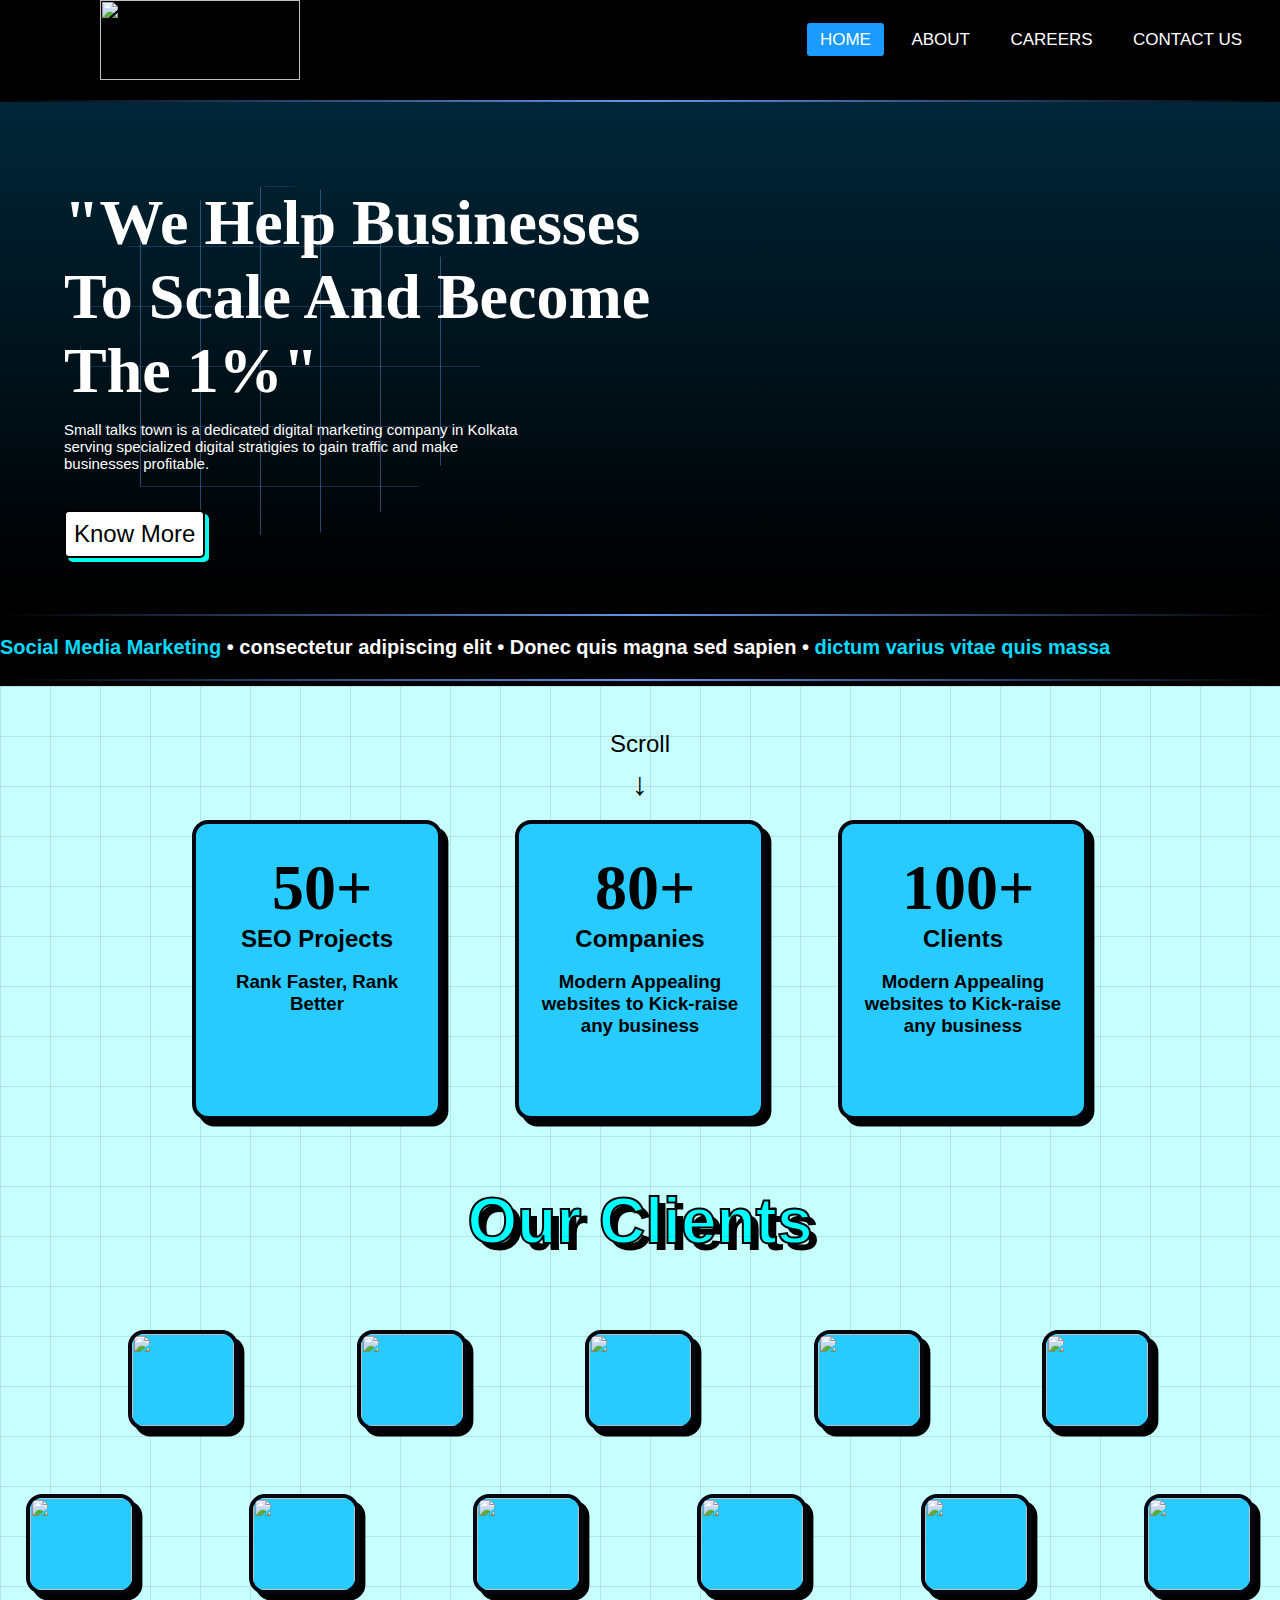
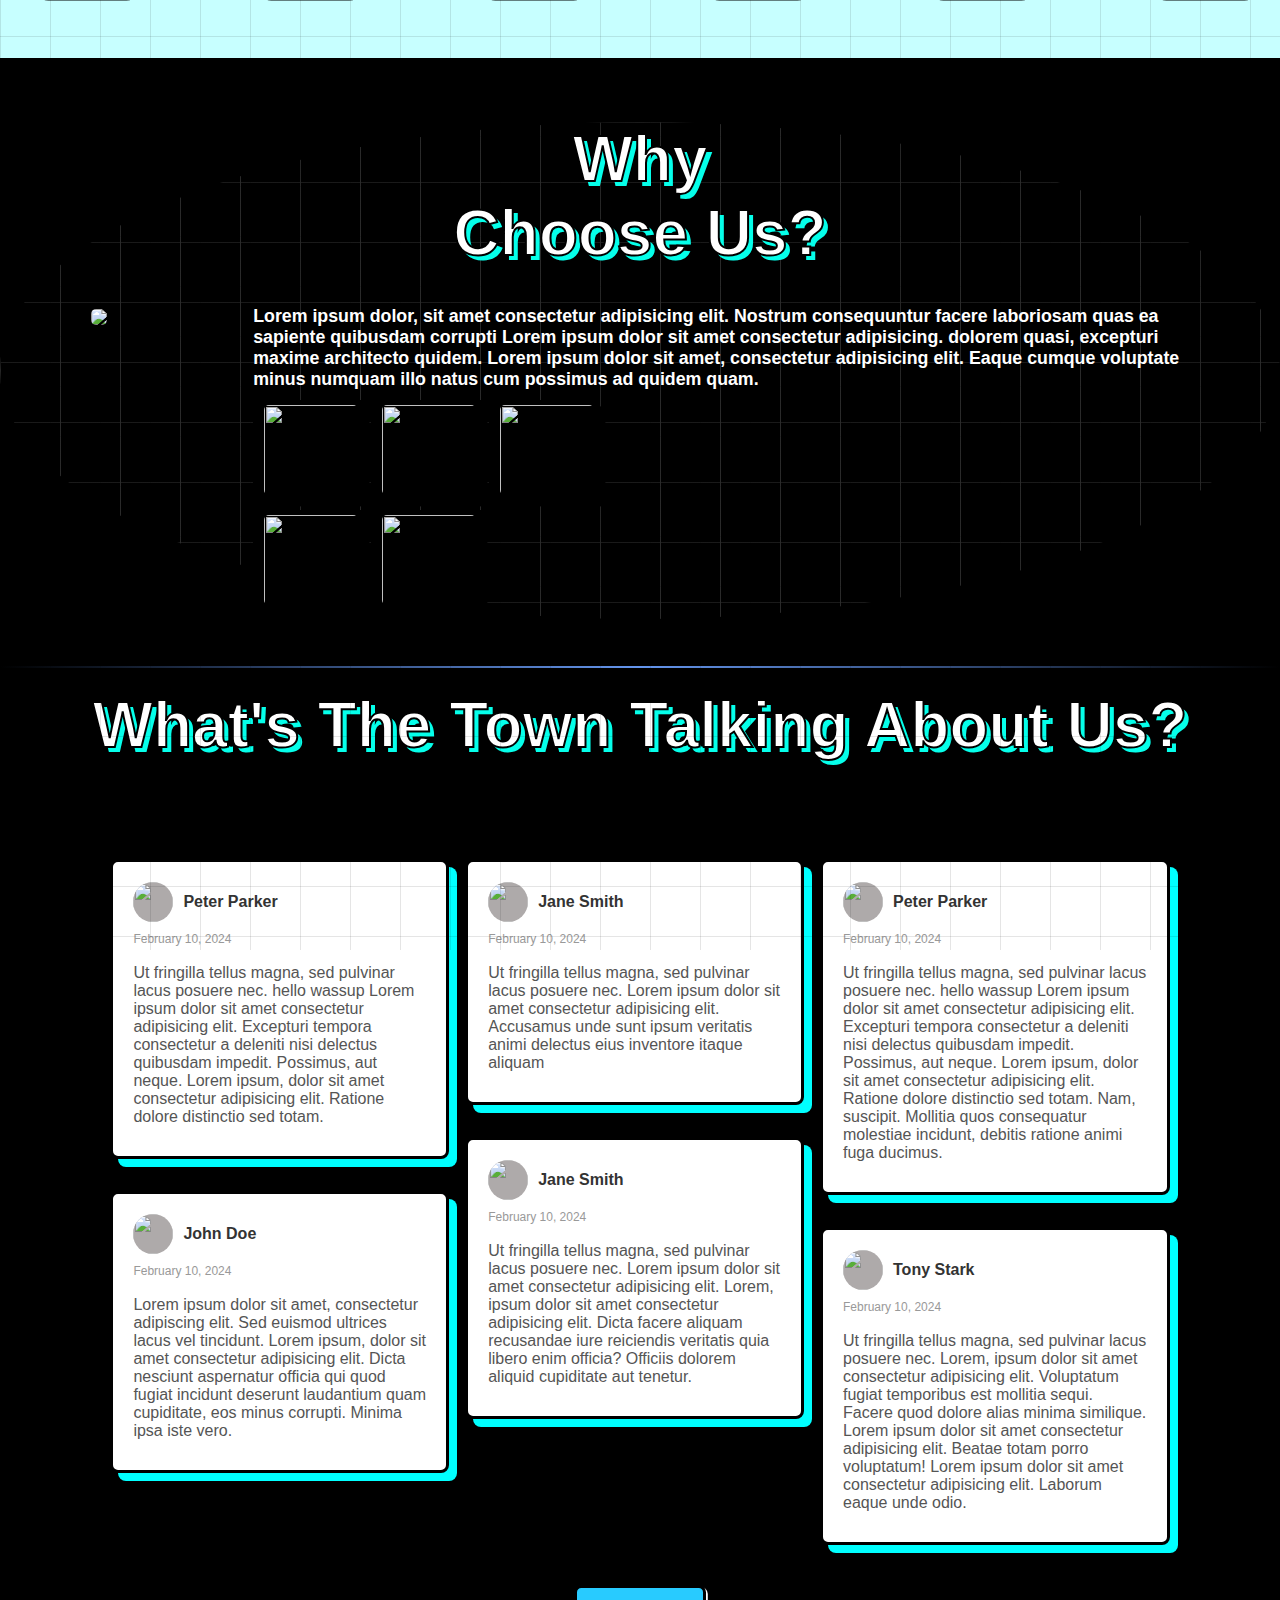
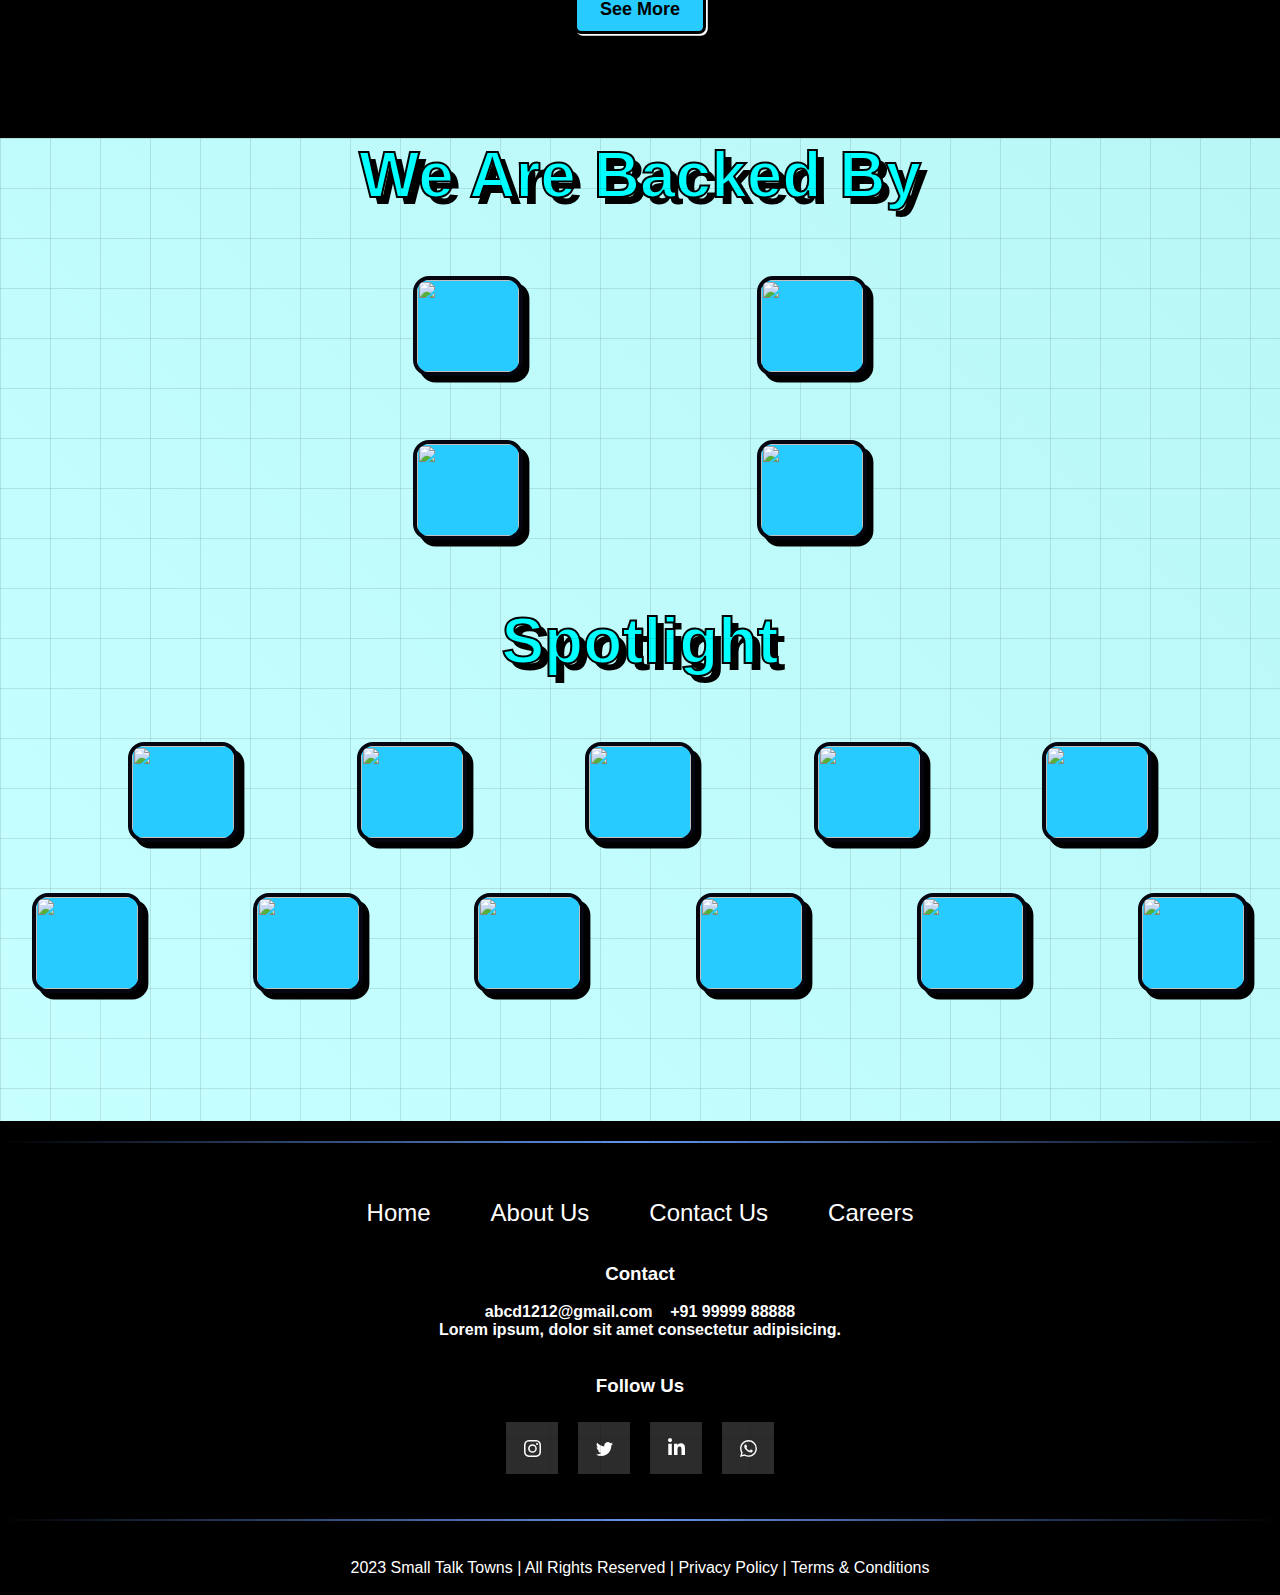
==== commit 1f2625e4: "basBro" ====
--- a/index.html
+++ b/index.html
@@ -31,7 +31,7 @@
             Become <br> The 1%"
         </h1>
         <div class="sub-text">
-            <p>Small talks town is a dedicated digital marketing company in Kolkata <br> serving specialized digital
+            <p style="font-size: 15px;">Small talks town is a dedicated digital marketing company in Kolkata <br> serving specialized digital
                 stratigies to gain traffic and make <br>
                 businesses profitable.</p>
         </div>
--- a/style.css
+++ b/style.css
@@ -1,12 +1,15 @@
 @font-face {
   font-family: 'trap';
   src: url('/Trap_V1.1/Trap-SemiBold.otf') format('opentype');
-  font-weight: normal;
-  font-style: normal;
-}
-p{
-  font-size: 18px;
-}
+  font-weight:lighter;
+  font-style:normal;
+}
+
+p {
+  font-size: 14px;  
+  
+}
+
 @media screen and (max-width: 768px) {
   .users {
     display: flex;
@@ -15,7 +18,8 @@
     padding-right: 5%;
     padding-top: 5%;
   }
-  body{
+
+  body {
     height: 100%;
     width: 100%;
   }
@@ -30,6 +34,11 @@
     align-items: center;
     min-width: 100%;
   }
+  p{
+    margin-top: 4%;
+    margin-bottom: 6%;
+  }
+
   .next {
     display: flex;
     flex-direction: column;
@@ -40,11 +49,12 @@
     padding-bottom: 5%;
     overflow: hidden;
   }
+
   .main .gridlines {
     width: 40vh;
-    height: 50vh;
+    height: 74vh;
     margin-left: 1rem;
-    margin-top: 5%;
+    margin-top: 5.5%;
     border-radius: 50%;
     position: absolute;
     z-index: -1;
@@ -53,16 +63,19 @@
       linear-gradient(rgba(100, 148, 237, 0.555) 1px, transparent 1px),
       linear-gradient(90deg, rgba(100, 148, 237, 0.63) 1px, transparent 1px);
   }
-  .sub-text{
+
+  .sub-text {
     padding-right: 5%;
   }
-  p{
-    font-size: 18px;
-  }
-
-  h1 {
+
+  p {
+    font-size: 16px;
+  }
+
+  .main h1 {
     font-size: 3rem;
   }
+
   .chooseus .abc .write .crds .card-if {
     position: relative;
     width: 90px;
@@ -74,7 +87,7 @@
     overflow: hidden;
     color: black;
   }
-  
+
   .downarrow {
     font-size: 1.5rem;
   }
@@ -91,7 +104,8 @@
   .abc {
     flex-direction: column;
   }
-  .pra{
+
+  .pra {
     width: 200%;
     overflow: hidden;
   }
@@ -108,7 +122,7 @@
     padding-left: 2%;
   }
 
-  .crds .card-if{
+  .crds .card-if {
     width: 90px;
     height: 60px;
   }
@@ -121,39 +135,48 @@
   .card-client {
     width: 10rem;
   }
-  .cds{
+
+  .cds {
     width: 100%;
     padding-bottom: 5%;
   }
-  .cds .plus{
+
+  .cds .plus {
     width: 110px;
     height: 110px;
     margin-left: 8%;
     margin-top: 5%;
   }
-  .bg2{
+
+  .bg2 {
     width: 100%;
     overflow: hidden;
   }
-  .bgchange{
+
+  .bgchange {
     overflow: hidden;
   }
-  .spotlight .plu{
+
+  .spotlight .plu {
     padding-right: 60%;
   }
-  .hme ul{
+
+  .hme ul {
     width: 100%;
     display: flex;
     flex-direction: column;
   }
-  .hme ul li{
+
+  .hme ul li {
     margin-top: 3%;
   }
-  .spotlight{
+
+  .spotlight {
     width: 250%;
     overflow: hidden;
   }
-  .ourClients{
+
+  .ourClients {
     position: relative;
     display: flex;
     flex-direction: row;
@@ -161,31 +184,37 @@
     width: 250%;
     overflow: hidden;
   }
-  .usClients{
+
+  .usClients {
     width: 250%;
     overflow: hidden;
   }
-  .cards{
+
+  .cards {
     display: flex;
     flex-direction: column;
   }
-  .mem1{
+
+  .mem1 {
     display: flex;
     flex-direction: column;
   }
-  .mem2{
+
+  .mem2 {
     display: flex;
     flex-direction: column-reverse;
   }
-  .mem3{
+
+  .mem3 {
     display: flex;
     flex-direction: column;
   }
-  .gems{
+
+  .gems {
     width: 100%;
     overflow: hidden;
   }
-  
+
 
   .card-if {
     width: 90px;
@@ -197,17 +226,19 @@
     overflow: hidden;
     color: black;
   }
+
   .abc {
     flex-direction: column;
     width: 100%;
   }
-  .chooseus{
+
+  .chooseus {
     width: 100%;
     overflow: hidden;
   }
 
-  
-  
+
+
 
 
   .write {
@@ -224,6 +255,7 @@
     text-align: left;
     color: #ffff;
   }
+
   .checkbtn {
     display: block;
   }
@@ -248,12 +280,14 @@
   .cta:hover {
     font-size: 1.8rem;
   }
+
   label.logo img {
     width: 150px;
-    height: auto ;
+    height: auto;
     margin-left: 0;
     font-weight: bold;
   }
+
   label.logo {
     padding-left: 5px;
     /* Adjust padding for medium screens */
@@ -296,62 +330,67 @@
 .main {
   width: 100%;
   height: 100%;
-  background: linear-gradient(to bottom, rgba(0, 174, 255, 0.137), black) transparent;
-}
-
-.main h1 {
-  font-size: 4rem;
-}
+  background: linear-gradient(to bottom, rgba(0, 174, 255, 0.219), rgba(3, 108, 156, 0)) transparent;
+}
+
+
 
 .gridlines {
   border-radius: 50%;
   width: 400px;
   height: 350px;
   margin-left: 5rem;
-  margin-top: 4.8rem;
+  margin-top: 4rem;
   color: wheat;
   position: absolute;
   z-index: -1;
   background-size: 60px 60px;
   background-image:
-    linear-gradient(rgba(100, 148, 237, 0.555) 1px, transparent 1px),
-    linear-gradient(90deg, rgba(100, 148, 237, 0.63) 1px, transparent 1px);
-}
-
-
-nav{
+    linear-gradient(rgba(100, 148, 237, 0.24) 1px, transparent 1px),
+    linear-gradient(90deg, rgba(100, 148, 237, 0.432) 1px, transparent 1px);
+}
+
+
+nav {
   background: #000000;
   height: 80px;
   width: 100%;
 }
-label.logo{
+
+label.logo {
   color: white;
   font-size: 35px;
   line-height: 80px;
   padding: 0 100px;
   font-weight: bold;
 }
-nav ul{
+
+nav ul {
   float: right;
   margin-right: 20px;
 }
-nav ul li{
+
+nav ul li {
   display: inline-block;
   line-height: 80px;
   margin: 0 5px;
 }
-nav ul li a{
+
+nav ul li a {
   color: white;
   font-size: 17px;
   padding: 7px 13px;
   border-radius: 3px;
   text-transform: uppercase;
 }
-a.active,a:hover{
+
+a.active,
+a:hover {
   background: #1b9bff;
   transition: .5s;
 }
-.checkbtn{
+
+.checkbtn {
   font-size: 30px;
   color: white;
   float: right;
@@ -360,24 +399,29 @@
   cursor: pointer;
   display: none;
 }
-#check{
+
+#check {
   display: none;
 }
-@media (max-width: 952px){
-  label.logo{
+
+@media (max-width: 952px) {
+  label.logo {
     font-size: 30px;
     padding-left: 10px;
   }
-  nav ul li a{
+
+  nav ul li a {
     font-size: 16px;
     z-index: 1;
   }
 }
-@media (max-width: 858px){
-  .checkbtn{
+
+@media (max-width: 858px) {
+  .checkbtn {
     display: block;
   }
-  nav ul{
+
+  nav ul {
     position: fixed;
     width: 100%;
     height: 100vh;
@@ -388,21 +432,26 @@
     transition: all .5s;
     z-index: 1;
   }
-  nav ul li{
+
+  nav ul li {
     display: block;
     margin: 50px 0;
     line-height: 30px;
     z-index: 1;
   }
-  nav ul li a{
+
+  nav ul li a {
     font-size: 20px;
     z-index: 1;
   }
-  a:hover,a.active{
+
+  a:hover,
+  a.active {
     background: none;
     color: #0082e6;
   }
-  #check:checked ~ ul{
+
+  #check:checked~ul {
     left: 0;
   }
 }
@@ -438,13 +487,14 @@
   padding-top: 5%;
   padding-left: 5%;
   padding: auto;
-  font-size: 5rem;
+  font-size: 4rem;
   font-family: 'trap';
 }
 
 .sub-text {
   padding-left: 5%;
   padding-top: 1%;
+  font-size: 16px;
 }
 
 
@@ -485,7 +535,7 @@
   height: 100%;
   background: linear-gradient(45deg,
       rgb(199, 255, 255),
-      rgb(129, 247, 247));
+      rgb(199, 255, 255));
   box-shadow: 0 4px 8px rgba(0, 0, 0, 0.1);
   padding-bottom: 5%;
 }
@@ -494,7 +544,7 @@
   content: "";
   position: absolute;
   width: 100%;
-  height: 100%;
+  height: 200vh;
   background-image: linear-gradient(90deg,
       rgba(0, 0, 0, 0.1) 1px,
       transparent 1px),
@@ -517,7 +567,7 @@
   content: "";
   position: absolute;
   width: 100%;
-  height: 100%;
+  height: 150vh;
   background-image: linear-gradient(90deg,
       rgba(0, 0, 0, 0.1) 1px,
       transparent 1px),
@@ -886,7 +936,7 @@
   display: flex;
   flex-direction: row;
   align-items: center;
-  justify-content:space-evenly;
+  justify-content: space-evenly;
   padding-left: 14%;
   padding-right: 14%;
   padding-top: 5%;
@@ -1162,7 +1212,7 @@
   width: 100%;
   height: 100%;
   background: linear-gradient(45deg,
-      rgb(125, 255, 255),
+      rgb(185, 247, 247),
       rgb(185, 247, 247));
   box-shadow: 0 4px 8px rgba(0, 0, 0, 0.1);
 
@@ -1172,7 +1222,7 @@
   content: "";
   position: absolute;
   width: 100%;
-  height: 100%;
+  height: 270vh;
   background-image: linear-gradient(90deg,
       rgba(0, 0, 0, 0.1) 1px,
       transparent 1px),
@@ -1268,12 +1318,14 @@
   border-radius: 10px;
   text-align: left;
 }
-@media screen  and (max-width: 768px) {
+
+@media screen and (max-width: 768px) {
   .form1 {
     width: 100%;
     padding: 4%;
   }
-  .submitbutton{
+
+  .submitbutton {
     margin: 4%;
   }
 }
@@ -1394,9 +1446,11 @@
     linear-gradient(rgba(46, 46, 46, 0.555) 1px, transparent 1px),
     linear-gradient(90deg, rgba(66, 66, 66, 0.63) 1px, transparent 1px);
 }
-.cds2{
+
+.cds2 {
   padding-bottom: 5%;
 }
-.prop{
+
+.prop {
   padding-top: 2%;
-}
+}